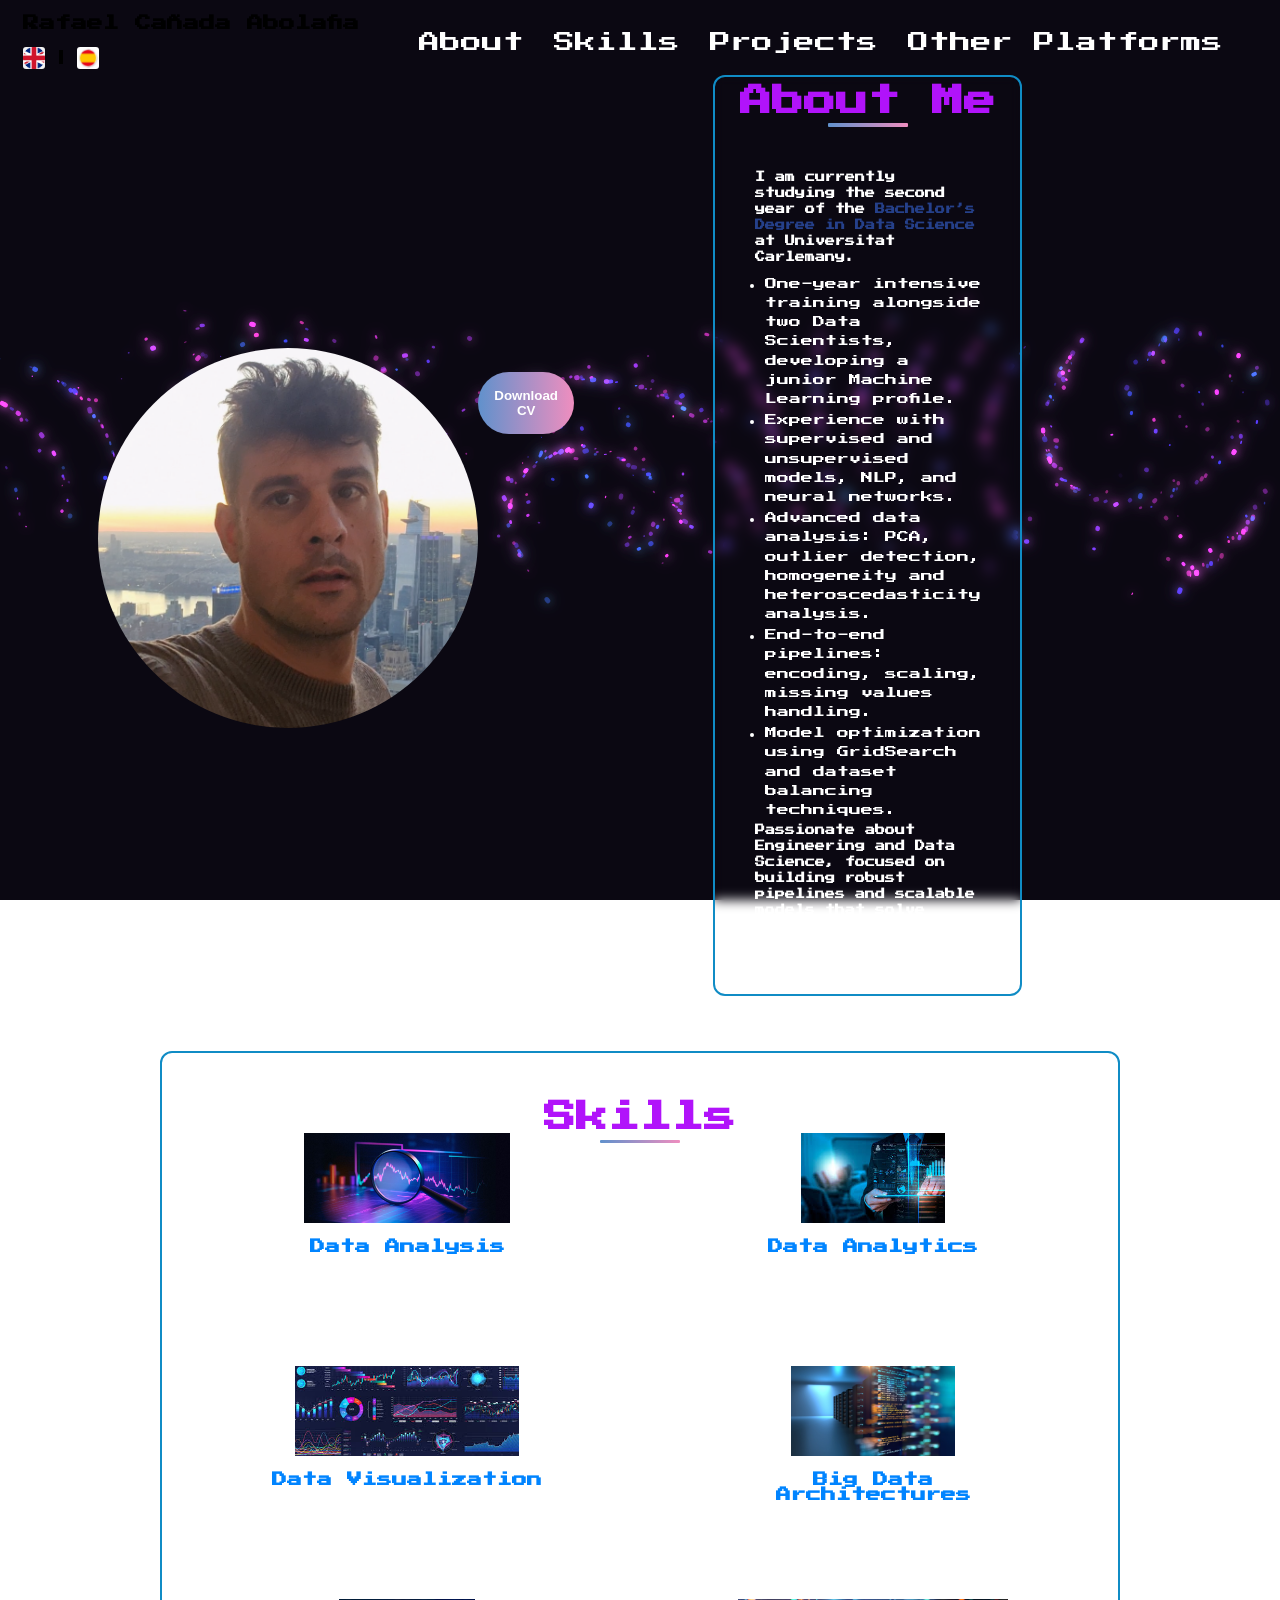
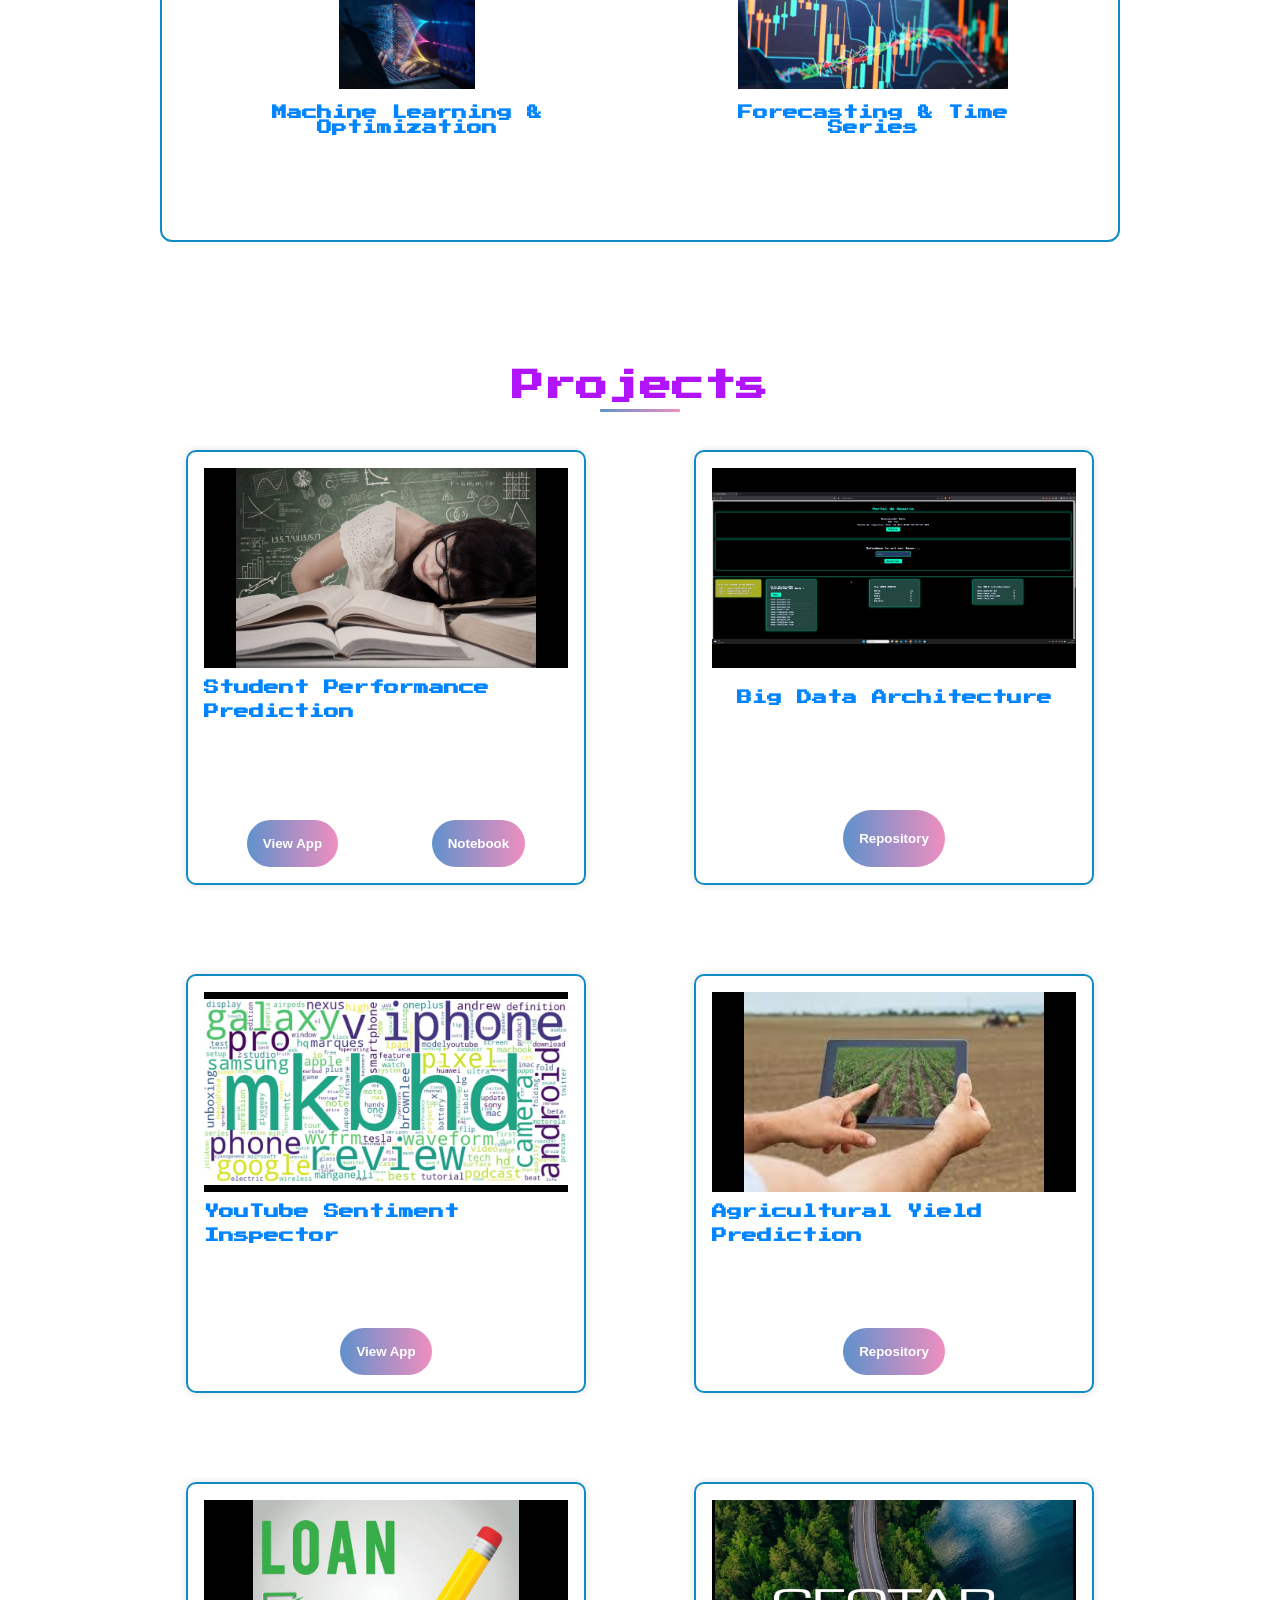
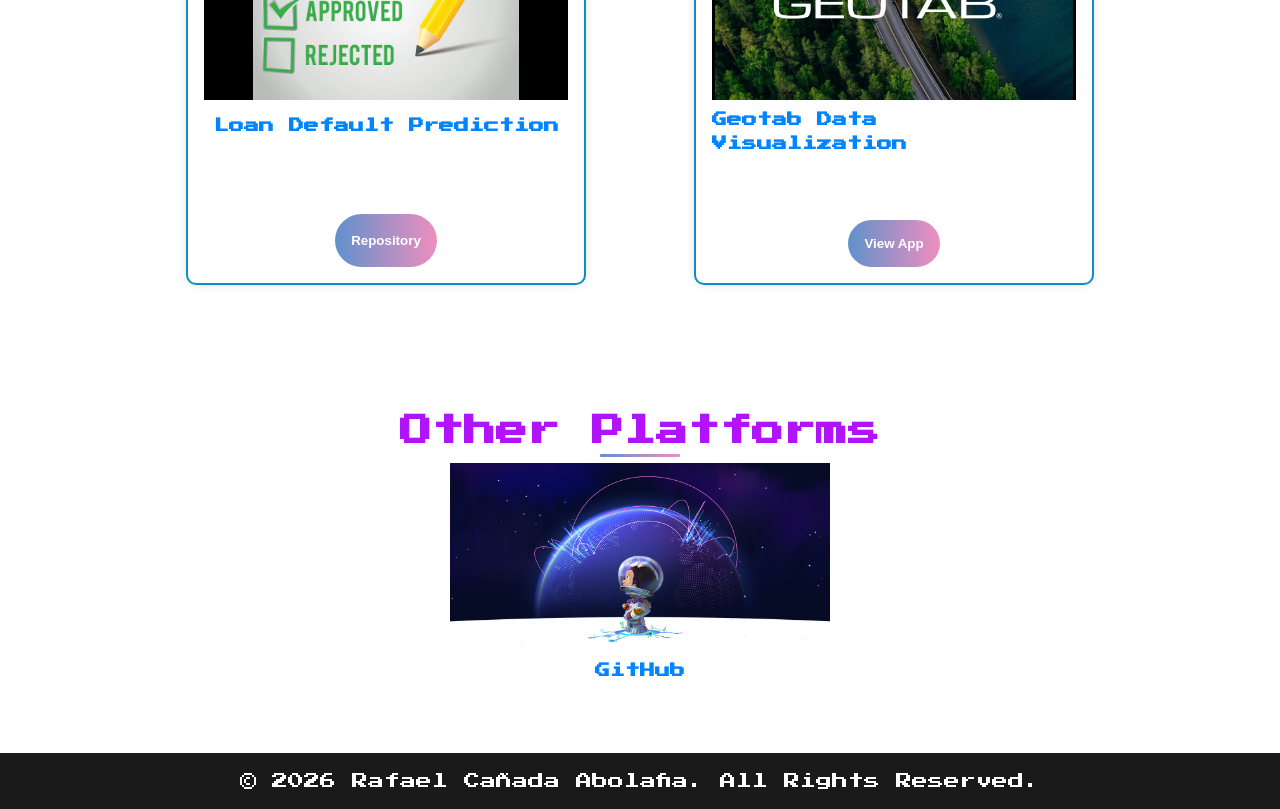
==== index2.html @ ab8c044e "primera" ====
<!DOCTYPE html>
<html lang="en">

<head>
    <meta charset="UTF-8">
    <meta name="viewport" content="width=device-width, initial-scale=1.0">
    <title>Rafael Cañada Abolafia | Data Scientist</title>
    <link rel="stylesheet" href="style.css">
    <link rel="stylesheet" href="mediaqueries.css">
    <link rel="icon" href="assets/square_logo.png" type="image/x-icon">
</head>

<body class="demo-1">
<div class="content content--canvas"></div>

<header>
    <nav id="nav">
        <div class="header">
            <div class="logo">
                <h4>Rafael Cañada Abolafia</h4>
                <br>
                <div class="language-switcher">
                <a href="index2.html" title="English">
                    <img src="assets/en.png" alt="English" class="lang-flag">
                </a>

                <span>|</span>

                <a href="index.html" title="Español">
                    <img src="assets/es.png" alt="Español" class="lang-flag">
                </a>
</div>
            </div>
            <ul class="nav-links">
                <li><a href="#about">About</a></li>
                <li><a href="#proficiencies">Skills</a></li>
                <li><a href="#projects">Projects</a></li>
                <li><a href="#other-platforms">Other Platforms</a></li>
            </ul>
        </div>
    </nav>
</header>

<main>

<!-- PROFILE -->
<section id="profile">
    <div class="section_pic_container">
        <img src="assets/profile.png" class="profile-pic" alt="Rafael Cañada Abolafia">
        <div class="btn_container">
            <a href="assets/CV_Rafael_Cañada_Abolafia.pdf" download>
                <button class="btn btn_color project_btn">Download CV</button>
            </a>
        </div>
    </div>

    <div class="section_text">
        <section id="about">
            <h1 class="title_2">About Me</h1>
            <div class="text_container">
                <p>
                    I am currently studying the second year of the <strong>Bachelor’s Degree in Data Science</strong> at Universitat Carlemany.
                </p>
                <ul>
                    <li>One-year intensive training alongside two Data Scientists, developing a junior Machine Learning profile.</li>
                    <li>Experience with supervised and unsupervised models, NLP, and neural networks.</li>
                    <li>Advanced data analysis: PCA, outlier detection, homogeneity and heteroscedasticity analysis.</li>
                    <li>End-to-end pipelines: encoding, scaling, missing values handling.</li>
                    <li>Model optimization using GridSearch and dataset balancing techniques.</li>
                </ul>
                <p>
                    Passionate about Engineering and Data Science, focused on building robust pipelines and scalable models that solve real-world problems.
                </p>
            </div>
        </section>
    </div>
</section>

<!-- SKILLS -->
<section id="proficiencies">
    <h1 class="title_2">Skills</h1>

    <div class="article_container">
        <article>
            <img src="assets/data-analysis.png" class="icon">
            <h3>Data Analysis</h3>
            <p>Extracting insights, detecting patterns, trends and anomalies to support data-driven decisions.</p>
        </article>

        <article>
            <img src="assets/data-analytics.png" class="icon">
            <h3>Data Analytics</h3>
            <p>Predictive analytics and Machine Learning to optimize processes and forecast outcomes.</p>
        </article>

        <article>
            <img src="assets/data-visualization.png" class="icon">
            <h3>Data Visualization</h3>
            <p>Clear and interactive dashboards and reports for effective data communication.</p>
        </article>

        <article>
            <img src="assets/front-end-web-development.png" class="icon">
            <h3>Big Data Architectures</h3>
            <p>Scalable architectures using Flask, Celery, Redis, SQL and NoSQL databases.</p>
        </article>

        <article>
            <img src="assets/machine_learning.png" class="icon">
            <h3>Machine Learning & Optimization</h3>
            <p>Supervised and unsupervised models, clustering, NLP and neural networks.</p>
        </article>

        <article>
            <img src="assets/square_logo.png" class="icon">
            <h3>Forecasting & Time Series</h3>
            <p>Time series modeling applied to crypto and financial markets.</p>
        </article>
    </div>
</section>

<!-- PROJECTS -->
<section id="projects">
<h1 class="title_2">Projects</h1>

<div class="details_container color_container">

<!-- 1 -->
<div class="subdetail_container">
<img src="assets/cyclistic.png" class="project_img">
<h2 class="projects_subtitle">Student Performance Prediction</h2>
<p>
Prediction of exam scores using Huber Regressor. Includes EDA, feature engineering, missing values handling and GridSearch optimization.
</p>
<button class="btn btn_color project_btn" onclick="window.open('https://student-performancee.streamlit.app/')">View App</button>
<button class="btn btn_color project_btn" onclick="window.open('https://github.com/falin23333/Student-Performance/blob/main/students.ipynb')">Notebook</button>
</div>

<!-- 2 -->
<div class="subdetail_container">
<img src="assets/stock-price-web-app.jpg" class="project_img">
<h2 class="projects_subtitle">Big Data Architecture</h2>
<p>
Asynchronous architecture using Flask, Celery, Redis and Supabase to handle high concurrency without database overload.
</p>
<button class="btn btn_color project_btn" onclick="window.open('https://github.com/falin23333/Arquitecturas_Big_data')">Repository</button>
</div>

<!-- 3 -->
<div class="subdetail_container">
<img src="assets/mkbhd-youtube.jpg" class="project_img">
<h2 class="projects_subtitle">YouTube Sentiment Inspector</h2>
<p>
Sentiment analysis of YouTube comments using NLP, WordClouds, sarcasm detection and offensive language detection with XGBoost.
</p>
<button class="btn btn_color project_btn" onclick="window.open('https://ytsentimentinspector-aqfycymbe3vtlucpfvsjag.streamlit.app/')">View App</button>
</div>

<!-- 4 -->
<div class="subdetail_container">
<img src="assets/clustering-analysis.jpg" class="project_img">
<h2 class="projects_subtitle">Agricultural Yield Prediction</h2>
<p>
Machine Learning model predicting crop yield using environmental and climate data across multiple countries.
</p>
<button class="btn btn_color project_btn" onclick="window.open('https://github.com/falin23333/CROPv3')">Repository</button>
</div>

<!-- 5 -->
<div class="subdetail_container">
<img src="assets/loan.png" class="project_img">
<h2 class="projects_subtitle">Loan Default Prediction</h2>
<p>
Classification model predicting loan default risk. Final AdaBoost model achieved 87% accuracy.
</p>
<button class="btn btn_color project_btn" onclick="window.open('https://github.com/falin23333/LOAN')">Repository</button>
</div>

<!-- 6 -->
<div class="subdetail_container">
<img src="assets/churn.png" class="project_img">
<h2 class="projects_subtitle">Geotab Data Visualization</h2>
<p>
Real-time vehicle telemetry visualization using Geotab API, interactive charts and heatmaps.
</p>
<button class="btn btn_color project_btn" onclick="window.open('https://appgeo-kp6hw2qejh2hgswvzeaqpr.streamlit.app/')">View App</button>
</div>

</div>
</section>

<!-- PLATFORMS -->
<section id="other-platforms">
<h1 class="title_2">Other Platforms</h1>
<div class="details_container color_container">
<a href="https://github.com/falin23333" class="platform-link">
<img src="assets/github.jpg" class="project_img">
<h2>GitHub</h2>
<p>All things code</p>
</a>
</div>
</section>

<footer class="footer">
<p>© 2026 Rafael Cañada Abolafia. All Rights Reserved.</p>
</footer>

</main>

<script src="js/noise.min.js"></script>
<script src="js/util.js"></script>
<script src="js/swirl.js"></script>
<script src="script.js"></script>

</body>
</html>
---- style.css ----
/* GENERAL */

/*@import url('https://fonts.googleapis.com/css2?family=Poppins:wght@300;400;500;600&amp;display=swap');*/
@import url('https://fonts.googleapis.com/css2?family=Open+Sans:ital,wght@0,300..800;1,300..800&family=Press+Start+2P&family=Roboto:ital,wght@0,100..900;1,100..900&display=swap');
.press-start-2p-regular {
  font-family: "Press Start 2P", system-ui;
  font-weight: 400;
  font-style: normal;
}
* {
    margin: 0;
    padding: 0;
    box-sizing: border-box;
}
.profile-pic {
    width: 380px;       /* Ajusta el tamaño que necesites */
    height: 380px;      /* Mantén ancho y alto iguales para un círculo perfecto */
    border-radius: 50%; /* Esto hace que la imagen sea circular */
    object-fit: cover;  /* Asegura que la imagen mantenga su proporción y se recorte correctamente */
}
.content--canvas {
    position: fixed;
    inset: 0;
    z-index: -1;
    pointer-events: none;
    background: radial-gradient(circle at center, rgba(20,15,40,0.8) 0%, rgba(15,10,30,1) 100%);
}

canvas {
    position: absolute;
    inset: 0;
    width: 100%;
    height: 100%;
}
.language-switcher {
    display: flex;
    align-items: center;
    gap: 8px;
}

.lang-flag {
    width: 22px;
    height: 16px;
    object-fit: cover;
    border-radius: 3px;
    cursor: pointer;
    transition: transform 0.2s ease, opacity 0.2s ease;
}

.lang-flag:hover {
    transform: scale(1.1);
    opacity: 0.85;
}
html, body {
    background:transparent;
    font-family: "Press Start 2P", system-ui;
}
.text_container {
    color: white;              /* Texto blanco */
    background: transparent;    /* Fondo transparente si el contenedor es morado */
    padding: 20px;              /* Espacio interno */
    line-height: 1.6;           /* Mejor lectura */
    font-size: 12px;            /* Tamaño legible */
    font-family: "Press Start 2P", system-ui;
    text-align: center;           /* Alinea todo el texto a la izquierda */
}

.text_container ul {
    list-style: disc;           /* Viñetas normales */
    padding-left: 10px;         /* Separación de la lista del borde */
    margin-top: 10px;
    text-align: left; 
}

.text_container ul li {
    margin-bottom: 2px;        /* Separación entre ítems */
    color: white;               /* Asegura que el texto de la lista sea blanco */
}

.text_container strong {
    color: #25408a;            /* Amarillo para resaltar lo importante */
}
h1 {
    color: #ffffff;
}
h2 {
    color: #0084ff;
    
}
h3 {
    color: #bbbbbb;
    font-size: 2px;
}
html {
    scroll-behavior: smooth;
}

p {
    color: #ffffff; /* letraws del proyectos */
    
}

/* TRANSITION */

a,
.btn {
    transition: color 0.3s ease, background-color 0.3s ease;
}

/* DESKTOP NAV */

.header {
    width: 100%;
    padding: 15px 0px;
    display: flex;
    justify-content: space-around;
    align-items: center;
}

nav {
    width: 100%;
    display: flex;
    align-items: center;
}

nav ul {
    list-style: none;
    display: flex;
    margin-right: 20px;
}

nav ul li {
    margin: 0 15px;
}

.nav-links {
    list-style: none;
    margin-top: 0;
    font-size: 1.3rem;
}

.logo img {
    max-width: 50px;
    height: auto;
}

a {
    color: rgb(255, 255, 255);
    text-decoration: none;
    text-decoration-color: white;
}

a:hover {
    color: rgb(96, 145, 204);
    text-decoration: underline;
    text-underline-offset: 1rem;
    text-decoration-color: rgb(96, 145, 204);
}

/* HAMBURGER MENU */

#hamburger-nav {
    display: none;
}

.hamburger-menu {
    position: relative;
    display: inline-block;
}

.hamburger-icon {
    display: flex;
    flex-direction: column;
    justify-content: space-between;
    height: 24px;
    width: 30px;
    cursor: pointer;
}

.hamburger-icon span {
    width: 100%;
    height: 2px;
    background-color: black;
    transition: all 0.3 ease-in-out;
}

.menu-links {
    position: absolute;
    top: 100%;
    right: 0%;
    background-color: white;
    width: fit-content;
    max-height: 0;
    overflow: hidden;
    transition: all 0.3 ease-in-out;
}

.menu-links a {
    display: block;
    padding: 10px;
    text-align: center;
    font-size: 1.2rem;
    color: rgb(65, 71, 126);
    text-decoration: none;
    transition: all 0.3 ease-in-out;
}

.menu-links a:hover {
    color: rgb(96, 145, 204);
}

.menu-links li {
    list-style: none;
}

.menu-links.open {
    max-height: 300px;
}

.hamburger-icon.open span:nth-child(1) {
    transform: rotate(45deg) translate(10px, 5px);
}

.hamburger-icon.open span:nth-child(2) {
    opacity: 0;
}

.hamburger-icon.open span:nth-child(3) {
    transform: rotate(-45deg) translate(10px, -5px);
}

.hamburger-icon span:nth-child(1),
.hamburger-icon span:nth-child(2),
.hamburger-icon span:nth-child(3) {
    transform: none;
}

/* SECTIONS */

main {
    margin-top: 60px;
}

section {
    padding-top: 4vh;
    margin: 0 10rem;
    box-sizing: border-box;
    min-height: fit-content;
}

.section-container {
    display: flex;
}

/* PROFILE SECTION */

#profile {
    display: flex;
    justify-content: center;
    align-items: center;
    gap: 5rem;
    height: 15vh;
}

.section_pic_container {
    display: flex;
    height: 375px;
    width: 375px;
    margin: auto 0;
}

.section_text {
    align-self: center;
    text-align: center;
}

.section_text p {
    font-weight: 600;
}

.section_text_p1 {
    text-align: center;
}

.section_text_p2 {
    font-size: 1.5rem;
    margin-bottom: 1rem;
}

.title_1 {
    font-family: 'Franklin Gothic Medium', 'Arial Narrow', Arial, sans-serif;
    font-size: 40px;
    text-align: right;
    padding: auto;
    color: #25408a;

}

.btn_container {
    margin-top: 1.5rem;
    text-align: center;
    
}

.btn_color {
    background: linear-gradient(90deg, #6091cc, #ef8ebf);
    border: none;
    color: white;
    padding: 1rem 1rem;
    font-weight: 600;
    border-radius: 2rem;
    cursor: pointer;
    transition: background-color 0.3s ease, transform 0.2s ease;
}

.btn_color:hover {
    background-color: #4f7ebf;
    transform: scale(1.05);
}

/* ABOUT SECTION */

#about {
    padding: 4rem 0;
    text-align: center;
    padding: 0.5rem 1.2rem;
    border: 2px solid rgb(16, 140, 197);
    border-radius: 12px;
    background: transparent;
    backdrop-filter: blur(6px);
    font-size: 8px;
    
}

.title_2 {
    font-size: 2.0rem;
    position: relative;
    color: #b113fa;
}

.title_2::after {
    content: "";
    position: absolute;
    bottom: -10px;
    left: 50%;
    transform: translateX(-50%);
    width: 80px;
    height: 3.5px;
    background: linear-gradient(90deg, #6091cc, #ef8ebf);
    border-radius: 1px;
}

.text_container {
    margin: 2rem auto;
    text-align: right;
    
}

.text_container p {
    
    color: #ffffff;
    line-height: 1.6;
    text-align: left;
    font-size: 10px;
}

/* PROFICIENCIES SECTION */

#proficiencies {
    text-align: center;
    display: inline-block;

    padding: 3rem 2rem;

    border: 2px solid rgb(16, 140, 197);
    border-radius: 12px;
    /*background: rgba(139, 89, 131, 0.1);*/
    backdrop-filter: blur(6px);
    font-size: 10px;
    margin-top: 4rem;
    margin-bottom: 4rem;
}
.article_container {
    display: flex;
    flex-wrap: wrap;
    justify-content: space-around;
    gap: 2.5rem;
    
    
}
footer.footer {
    background-color: #1a1a1a; /* Aquí pones el color que quieras */
    color: white; /* Cambia el color del texto para que contraste */
    padding: 20px; /* Ajusta el padding si quieres más espacio */
    text-align: center; /* Centra el texto */
}
article {
    display: flex;
    flex-direction: column;
    align-items: center;
    max-width: 320px;
    text-align: center;
}

article .icon {
    cursor: pointer;
    height: 90px;
    margin-bottom: 1rem;
}

article h3 {
    font-size: 15px;
    color: #0084ff;
    margin-bottom: 12px;
}

article p {
    color: #ffffff;
    line-height: 1.5;
    text-align: justify;
}

/* PROJECTS SECTION */

#projects {
    padding: 4rem 0;
    text-align: center;
}

.details_container {
    display: flex;
    flex-wrap: wrap;
    justify-content: space-around;
    gap: 3.5rem;
    margin-top: 1rem;
    font-size: 10px;
    color: #ffffff;
    margin-bottom: 1px;
    
    
    
}

.subdetail_container {
    /*background-color: rgb(148, 168, 187);*/
    
    border-radius: 10px;
    padding: 1rem 1rem;   /* ⬅ menos espacio interno */
    max-width: 400px;        /* ⬅ más estrecho */
    text-align: left;

    box-shadow: 0px 0px 8px rgba(0, 0, 0, 0.12);
    transition: transform 0.2s ease-in-out;
    
    border: 2px solid rgb(16, 140, 197);
    /*background: rgba(139, 89, 131, 0.1);*/
    backdrop-filter: blur(5px);
    margin-bottom: 12px;
    font-size: 15px;
    display: flex;
    flex-wrap: wrap;
    justify-content: space-around;
    gap: 0.5rem;
    margin-top: 2rem;
    font-size: 10px;
    color: #ffffff;
    margin-bottom: 1px;
    line-height: 1.6;
     /* ⬅ cambiar la fuente de los proyectos */
}
       /* ⬅ menos espacio vertical */
    


.subdetail_container:hover {
    transform: scale(1.02);
    box-shadow: 0px 0px 15px rgba(0, 0, 0, 0.2);
}

.project_img {
    width: 100%;
    height: 200px;
    object-fit: contain;
    background-color: #000; /* opcional */
}

/* OTHER PLATFORMS SECTION */

#other-platforms {
    padding: 4rem 0;
    text-align: center;
}

.sub-detail_container {
    
    border: 1px solid #ddd;
    border-radius: 5px;
    padding: 1.5rem;
    max-width: 340px;
    text-align: center;
    box-shadow: 0px 0px 10px rgba(0, 0, 0, 0.1);
    transition: transform 0.2s ease-in-out;
    text-align: center;
    display: inline-block;

    padding: 3rem 2rem;

    border: 2px solid rgba(255, 255, 255, 0.25);
    border-radius: 12px;
    background: rgba(4, 0, 255, 0.1);
    backdrop-filter: blur(6px);

    margin-top: 4rem;
    margin-bottom: 4rem;
}

.sub-detail_container:hover {
    transform: scale(1.02);
    box-shadow: 0px 0px 15px rgba(0, 0, 0, 0.2);
}

a.platform-link {
    color: black;
    text-decoration: none;
    text-decoration-color: none;
}

/* CONTACT SECTION */

#contact {
    padding: 4rem 0;
    text-align: center;
}

.contact-container {
    display: flex;
    flex-wrap: wrap;
    justify-content: space-around;
    gap: 2rem;
    padding: 2rem;
}

.contact-card {
    flex: 1;
    text-align: left;
}

.contact-form {
    max-width: 400px;
    margin: 0 auto;
}

.form-group {
    margin-bottom: 1rem;
}

label {
    display: block;
    font-weight: 600;
    margin-bottom: 0.5rem;
}

.form-group input,
.form-group textarea {
    width: 100%;
    padding: 0.5rem;
    font-size: 1rem;
    border: 1px solid #ccc;
    border-radius: 5px;
}

textarea {
    resize: none;
}

.submit-button {
    background: linear-gradient(90deg, #6091cc, #ef8ebf);
    border: none;
    color: white;
    padding: 1rem 2rem;
    font-weight: 600;
    border-radius: 5px;
    cursor: pointer;
    transition: background-color 0.3s ease, transform 0.2s ease;
}

.submit-button:hover {
    background-color: #4f7ebf;
    transform: scale(1.05);
}

.contact-info {
    text-align: left;
    flex: 1;
    max-width: 400px;
}

.info-item {
    display: flex;
    align-items: center;
    margin-bottom: 0.3rem;
}

.contact-icon {
    width: 24px;
    height: 24px;
    margin-right: 1rem;
}

.contact-info h2 {
    font-size: 1.5rem;
}

.contact-info a {
    color: #ffffff;
    text-decoration: none;
}

.contact-info a:hover {
    color: rgb(96, 145, 204);
}

/* FOOTER SECTION */

footer {
    padding: 2rem 0;
    text-align: center;
    background-color: #F9F9F7;
}

footer p {
    margin: 0;
}

footer p::before {
    font-size: 1.2rem;
    margin-right: 0.5rem;
}
---- mediaqueries.css ----
@media screen and (max-width: 1400px) {
    #profile {
        height: 83vh;
        margin-bottom: 6rem;
    }
    .about-containers {
        flex-wrap: wrap;
    }
}

@media screen and (max-width: 1200px) {
    #nav {
        display: none;
    }
    #hamburger-nav {
        display: flex;
    }
    #experience, .experience-details-container {
        margin-top: 2rem;
    }
    #about {
        padding: 0 0;
    }
    #profile,
    .section-container {
        display: block;
    }
    section, .section-container {
        height: fit-content;
    }
    section {
        margin: 0 5%;
    }
    .section_pic_container {
        width: 275px;
        height: 275px;
        margin: 0 auto 2rem;
    }
    .about-containers {
        margin-top: 0;
    }
    article {
        max-width: 300px;
    }
    article .icon {
        height: 90px;
    }
    .subdetail_container {
        max-width: 470px;
    }
    .sub-detail_container {
        max-width:300px ;
    }
}

@media screen and (max-width: 768px) {
    .header {
        padding: 15px 20px;
        justify-content: space-between;
    }
    .hamburger-icon {
        width: 25px;
    }
    .logo img {
        max-width: 35px;
    }
    #profile {
        height:72vh;
        margin-bottom: 0;
    }
    .about-containers, .contact-info-upper-container,
    .btn-container {
        flex-wrap: wrap;
    }
    .menu-links a, .nav-links li a {
        font-size: 0.9rem;
    }
    article, .sub-detail_container, .subdetail_container, .info-item p, .contact-info a {
        font-size:0.9rem;
    }
    .nav-links {
        flex-direction: column;
        gap: 0.5rem;
        text-align: center;
    }
    .section_pic_container {
        width: 250px;
        height: 250px;
        margin: 0 auto 2rem;
    }
    .section_text {
        width: 100%;
    }
    .section_text_p1 {
        font-size: 0.8rem;
    }
    .section_text_p2 {
        font-size: 1rem;
    }
    .title_1, .title_2 {
        font-size: 1.6rem;
    }
    .title_2::after {
        width: 70px;
    }
    .text-container {
        text-align: justify;
    }
    .text_container p {
        font-size: 0.9rem;
        line-height: 1.4;
    }
    #about, #proficiencies, #other-platforms {
        padding: 0 0;
    }
    #proficiencies {
        margin-top:5rem;
    }
    #projects {
        padding: 5rem 0;
    }
    #contact {
        padding: 2.5rem 0;
        margin-top: 2.5rem;
    }
    .article_container {
        gap: 0;
    }
    article {
        max-width: 100%;
    }
    article .icon {
        height: 70px;
    }
    article h3, .projects_subtitle, .contact-info h2 {
        font-size: 1rem;
    }
    .details_container {
        gap: 2rem;
    }
    footer {
        padding: 1rem 0;
    }    
    footer p {
        font-size: 0.7rem;
    }
    .btn_container {
        margin-top: 1rem;
        text-align: center;
    }
    .btn_color {
        padding: 0.8rem 1rem;
        font-size: 0.8rem;
    }
    .btn_color:hover {
        transform: scale(1);
    }
    .subdetail_container {
        max-width: 325px;
    }
    .sub-detail_container {
        max-width: 250px;
    }
    article p {
        text-align: center;
    }
    .text_container p {
        text-align: center;
    }
    .contact-container {
        flex-direction: column;
        padding-bottom: 0rem;
    }
    .contact-card {
        max-width: 100%;
    }
    .contact-info {
        max-width: 100%;
        text-align: center;
    }
    .form-group input,
    .form-group textarea {
        width: 100%;
    }
    .submit-button {
        width: 100%;
        font-size: 0.8rem;
        margin-top: 1rem;
    }
    .info-item {
        text-align: center;
        justify-content: center;
        margin-bottom: 0.25rem;   
    }
    label {
        font-size: 0.85rem;
        margin-bottom: 0.25rem;
    }
}

@media screen and (max-width: 600px) {
    main {
        margin-top: 40px;
    }
}
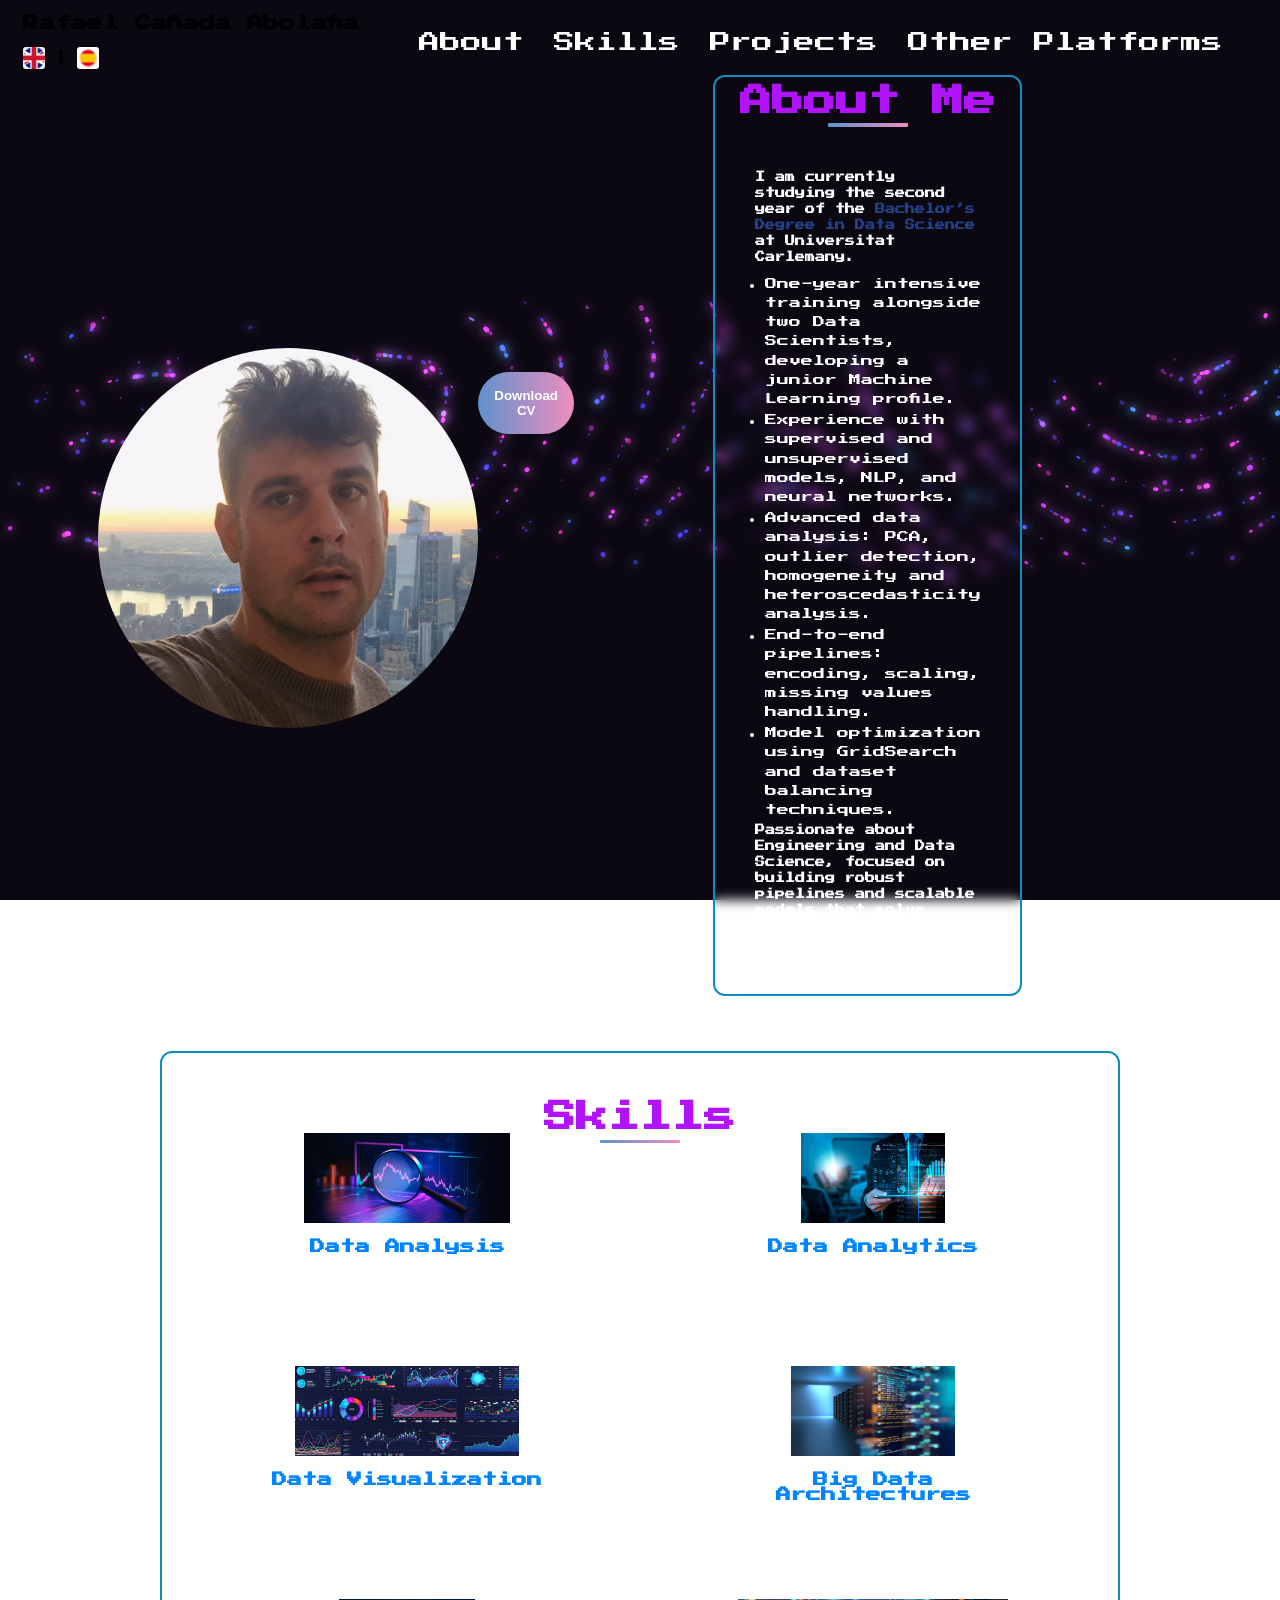
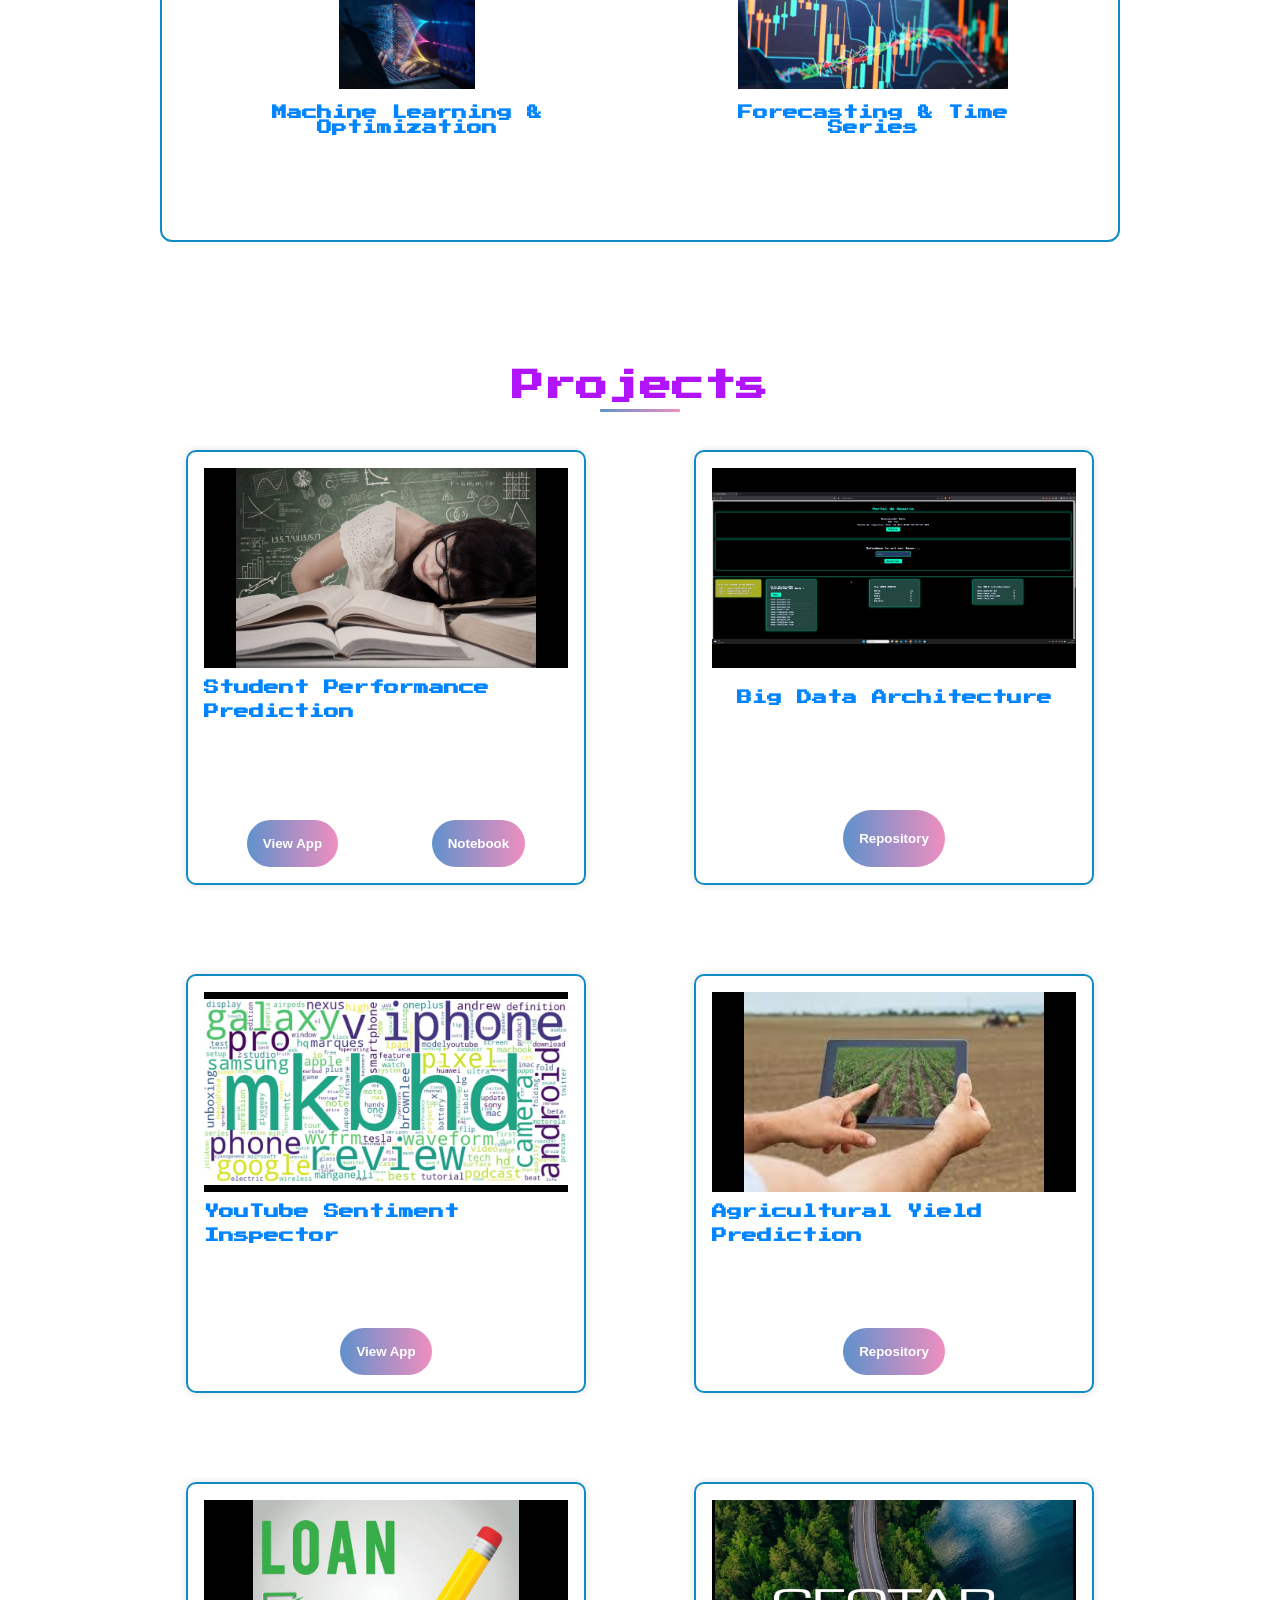
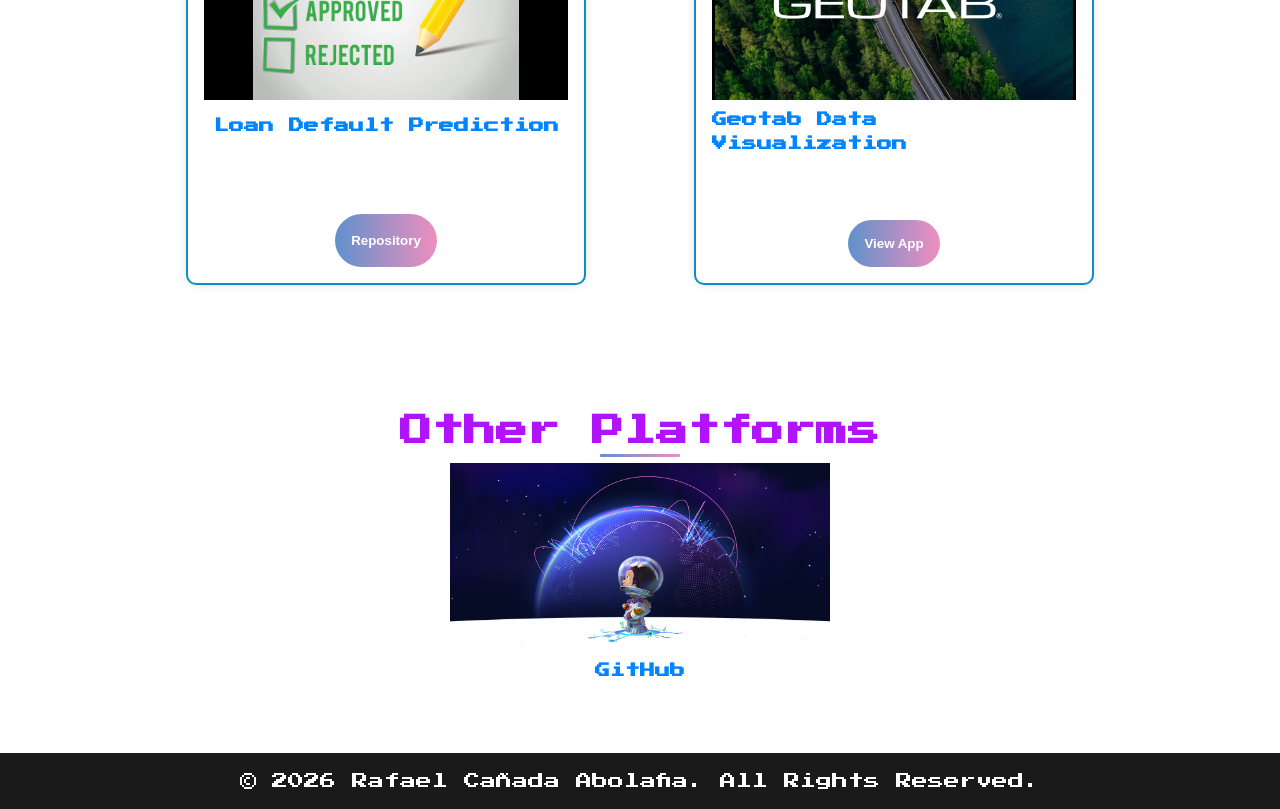
==== commit 1ac9b104: "GoogleAnalitcs" ====
--- a/index2.html
+++ b/index2.html
@@ -2,6 +2,13 @@
 <html lang="en">
 
 <head>
+    <!-- Google Tag Manager -->
+    <script>(function(w,d,s,l,i){w[l]=w[l]||[];w[l].push({'gtm.start':
+    new Date().getTime(),event:'gtm.js'});var f=d.getElementsByTagName(s)[0],
+    j=d.createElement(s),dl=l!='dataLayer'?'&l='+l:'';j.async=true;j.src=
+    'https://www.googletagmanager.com/gtm.js?id='+i+dl;f.parentNode.insertBefore(j,f);
+    })(window,document,'script','dataLayer','GTM-N9B8Z8WV');</script>
+    <!-- End Google Tag Manager -->
     <meta charset="UTF-8">
     <meta name="viewport" content="width=device-width, initial-scale=1.0">
     <title>Rafael Cañada Abolafia | Data Scientist</title>
@@ -11,6 +18,10 @@
 </head>
 
 <body class="demo-1">
+    <!-- Google Tag Manager (noscript) -->
+    <noscript><iframe src="https://www.googletagmanager.com/ns.html?id=GTM-N9B8Z8WV"
+    height="0" width="0" style="display:none;visibility:hidden"></iframe></noscript>
+    <!-- End Google Tag Manager (noscript) -->
 <div class="content content--canvas"></div>
 
 <header>
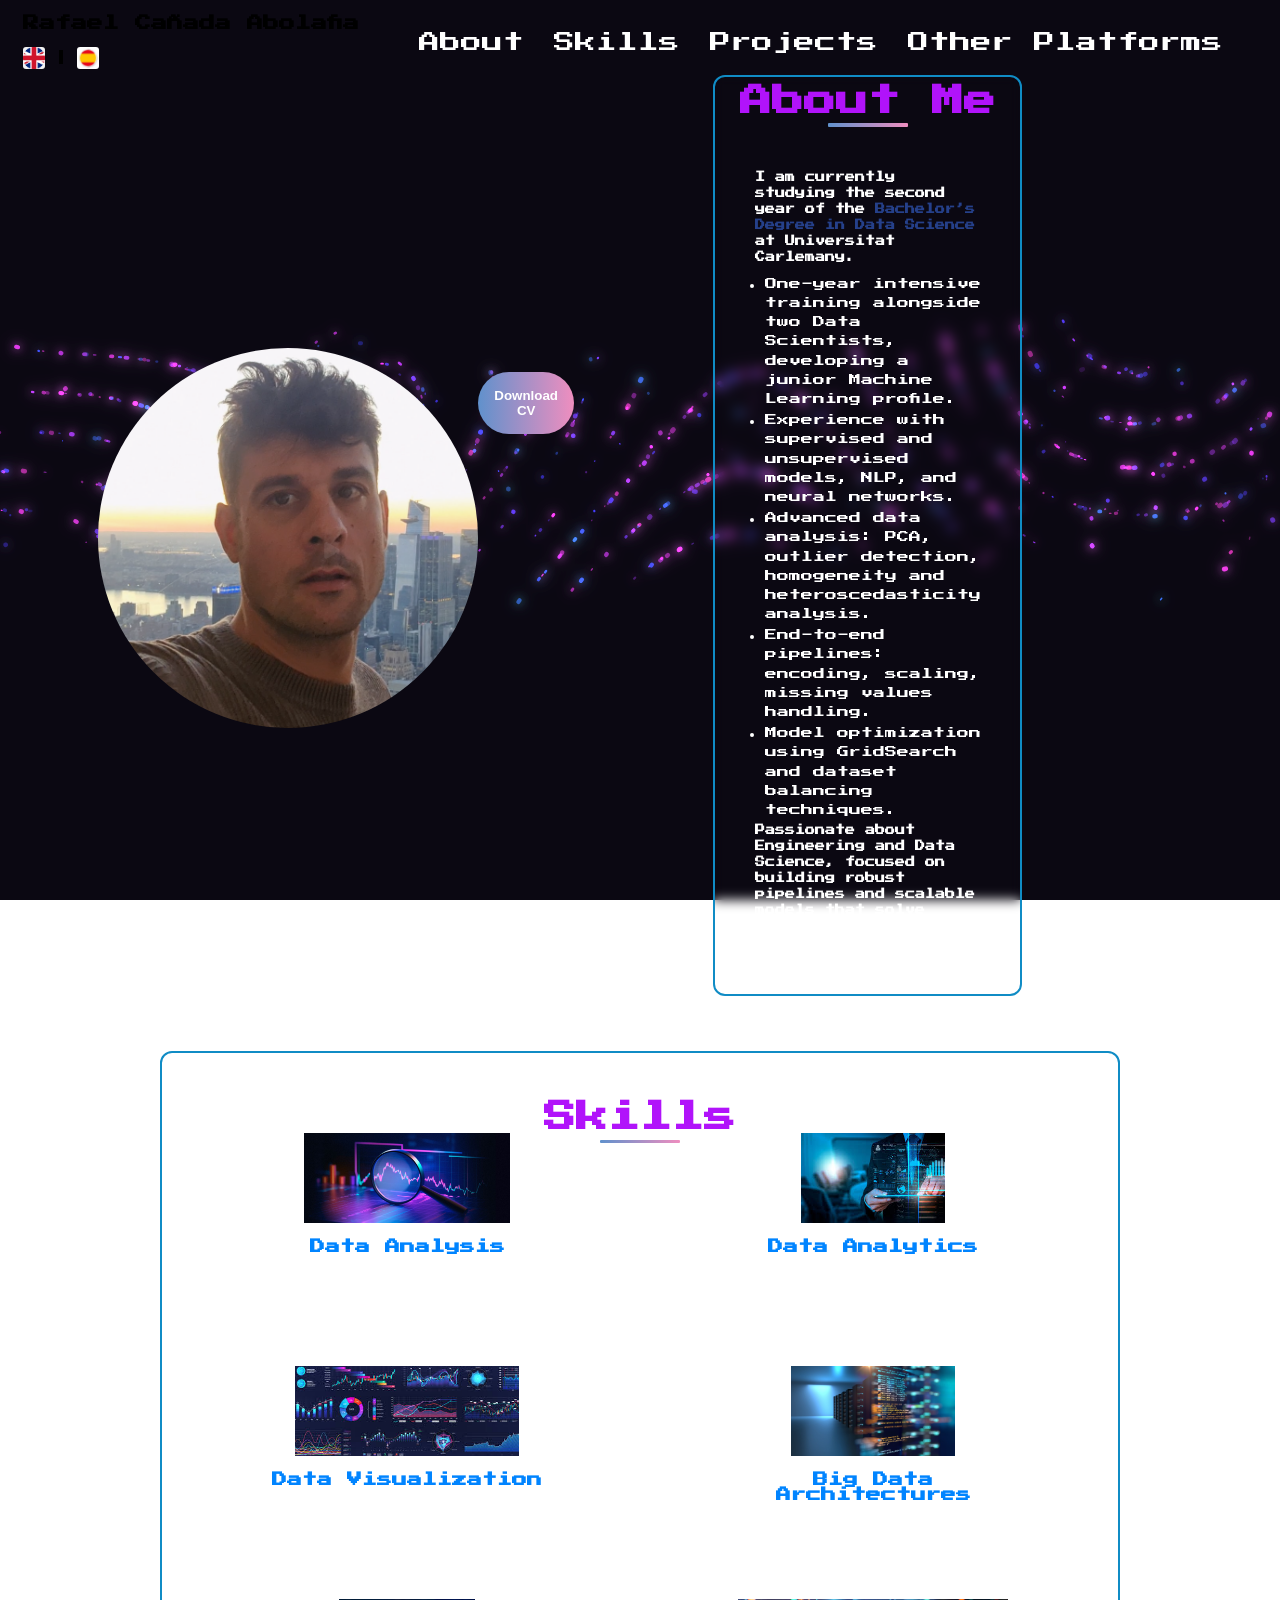
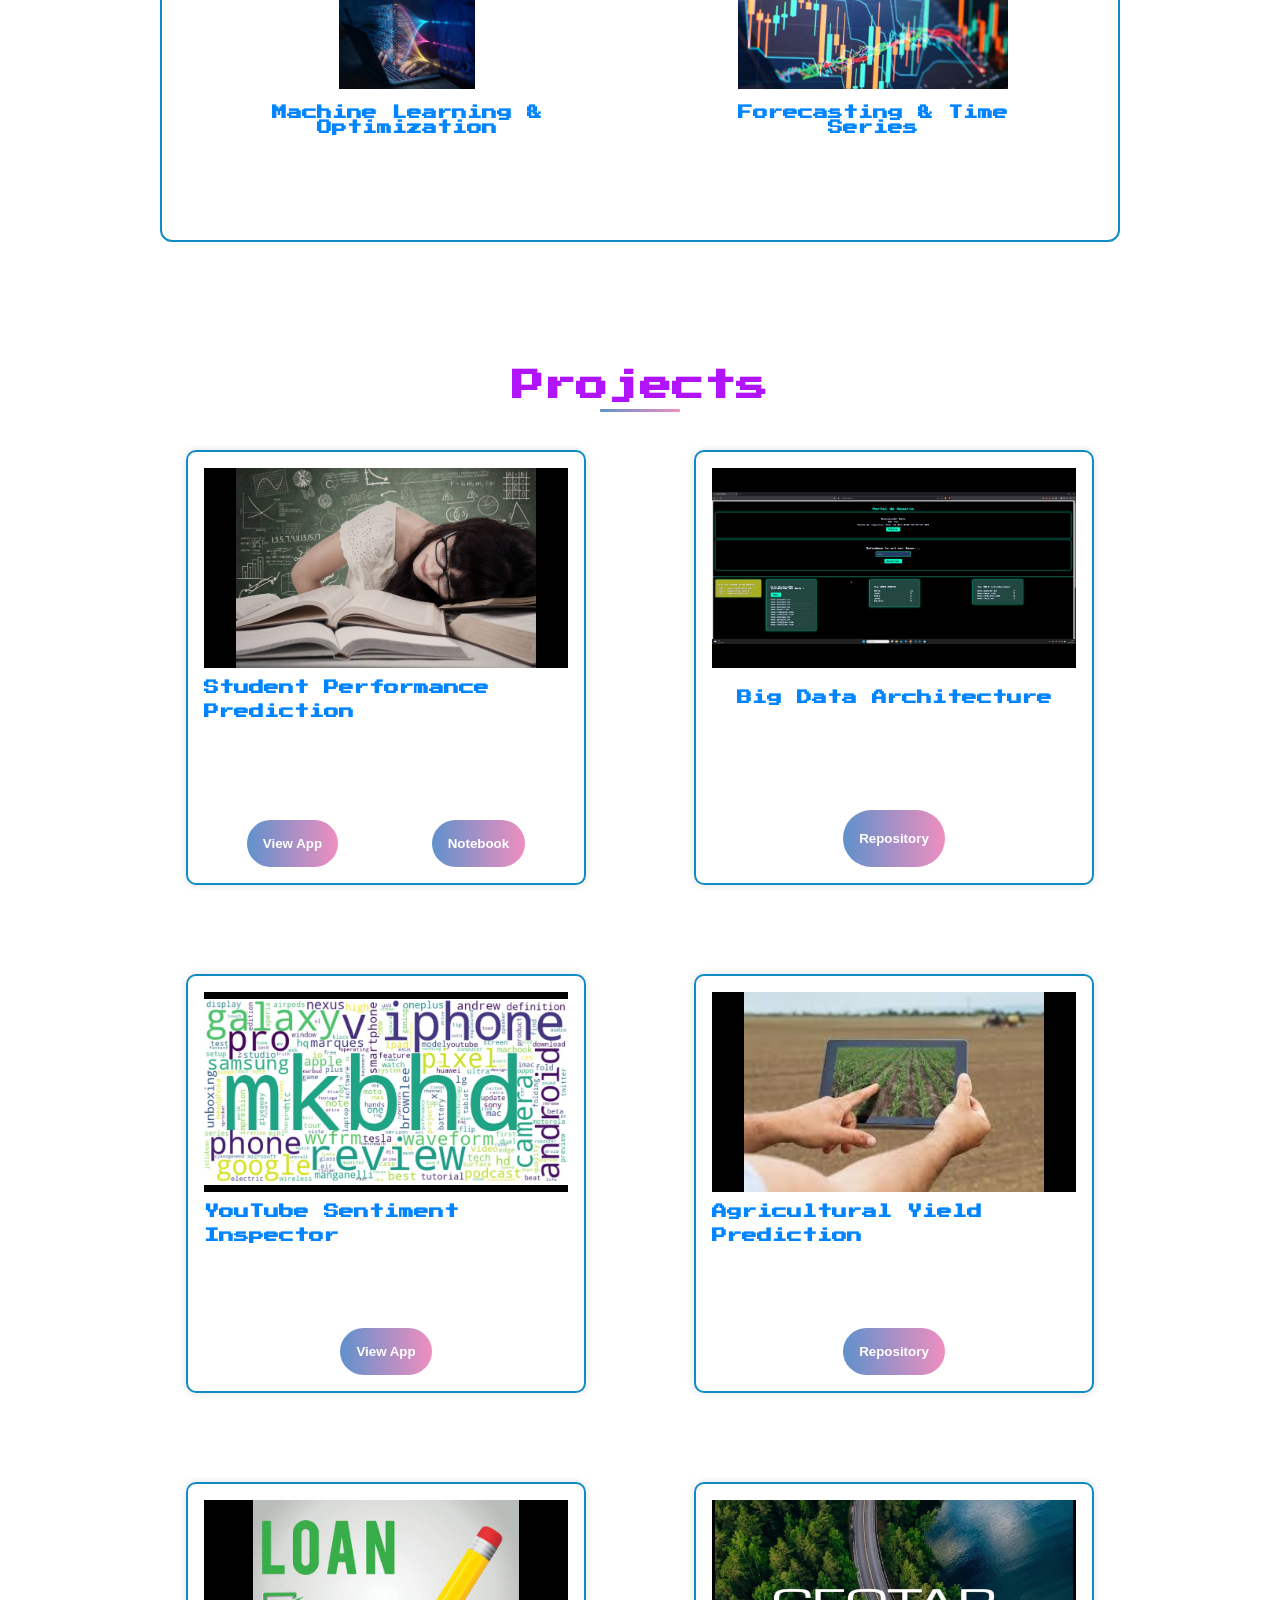
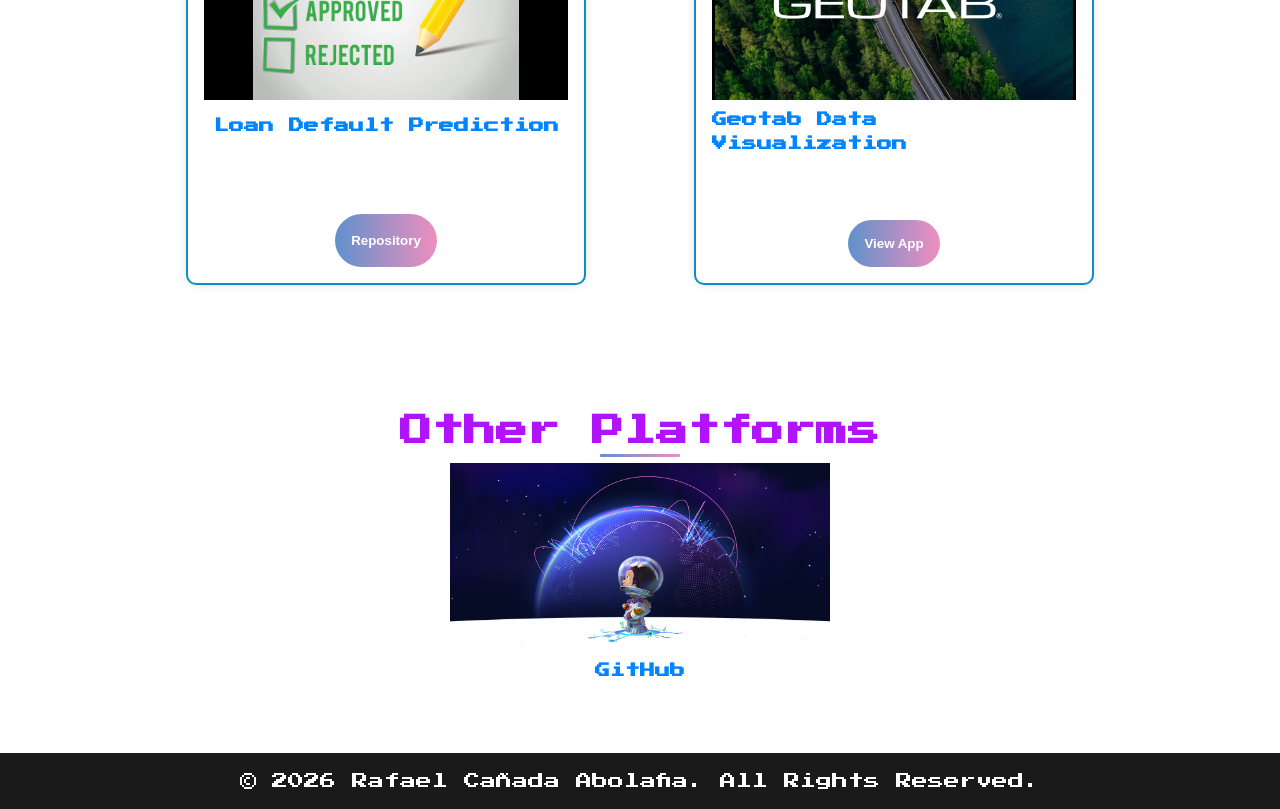
==== commit b9d5cf26: "dfgfd" ====
--- a/index2.html
+++ b/index2.html
@@ -1,5 +1,13 @@
 <!DOCTYPE html>
 <html lang="en">
+<!-- Google Analytics -->
+<script async src="https://www.googletagmanager.com/gtag/js?id=G-XXXXXXXXXX"></script>
+<script>
+  window.dataLayer = window.dataLayer || [];
+  function gtag(){dataLayer.push(arguments);}
+  gtag('js', new Date());
+  gtag('config', 'GTM-N9B8Z8WV');
+</script>
 
 <head>
     <!-- Google Tag Manager -->
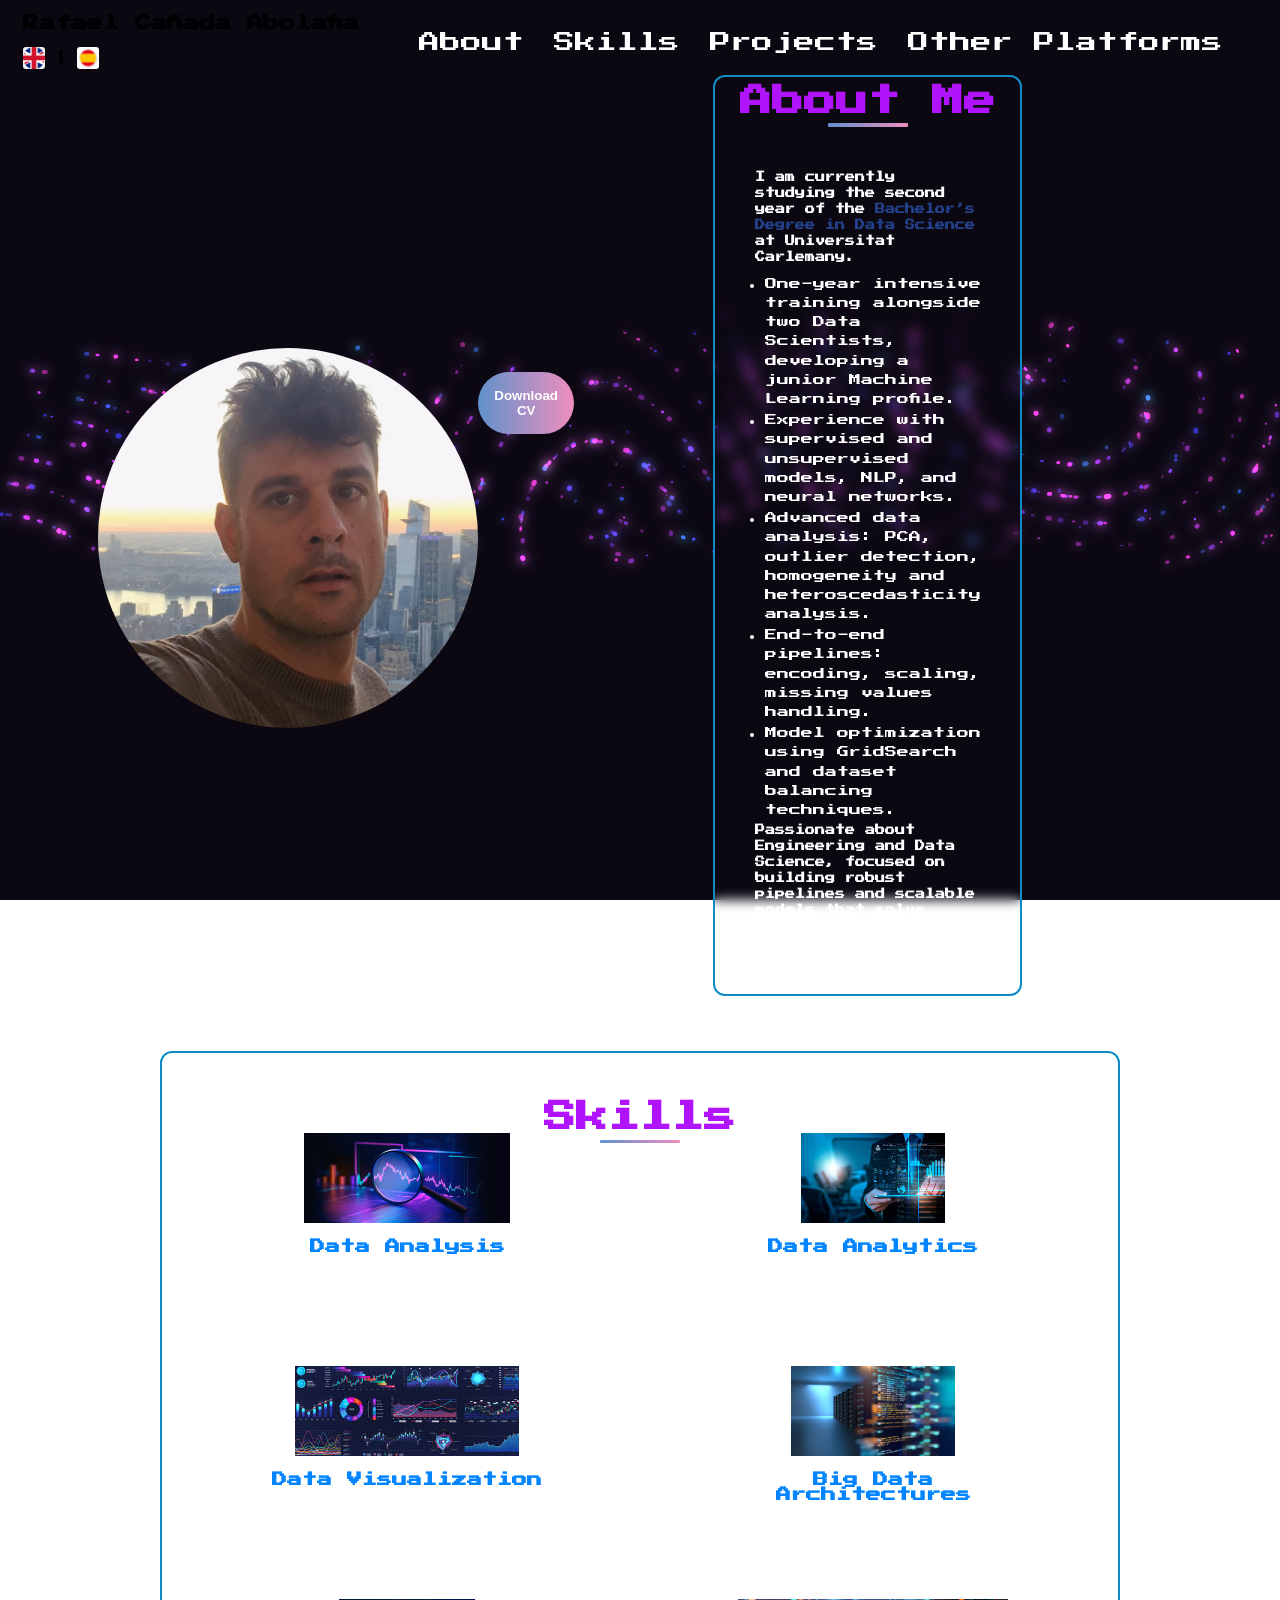
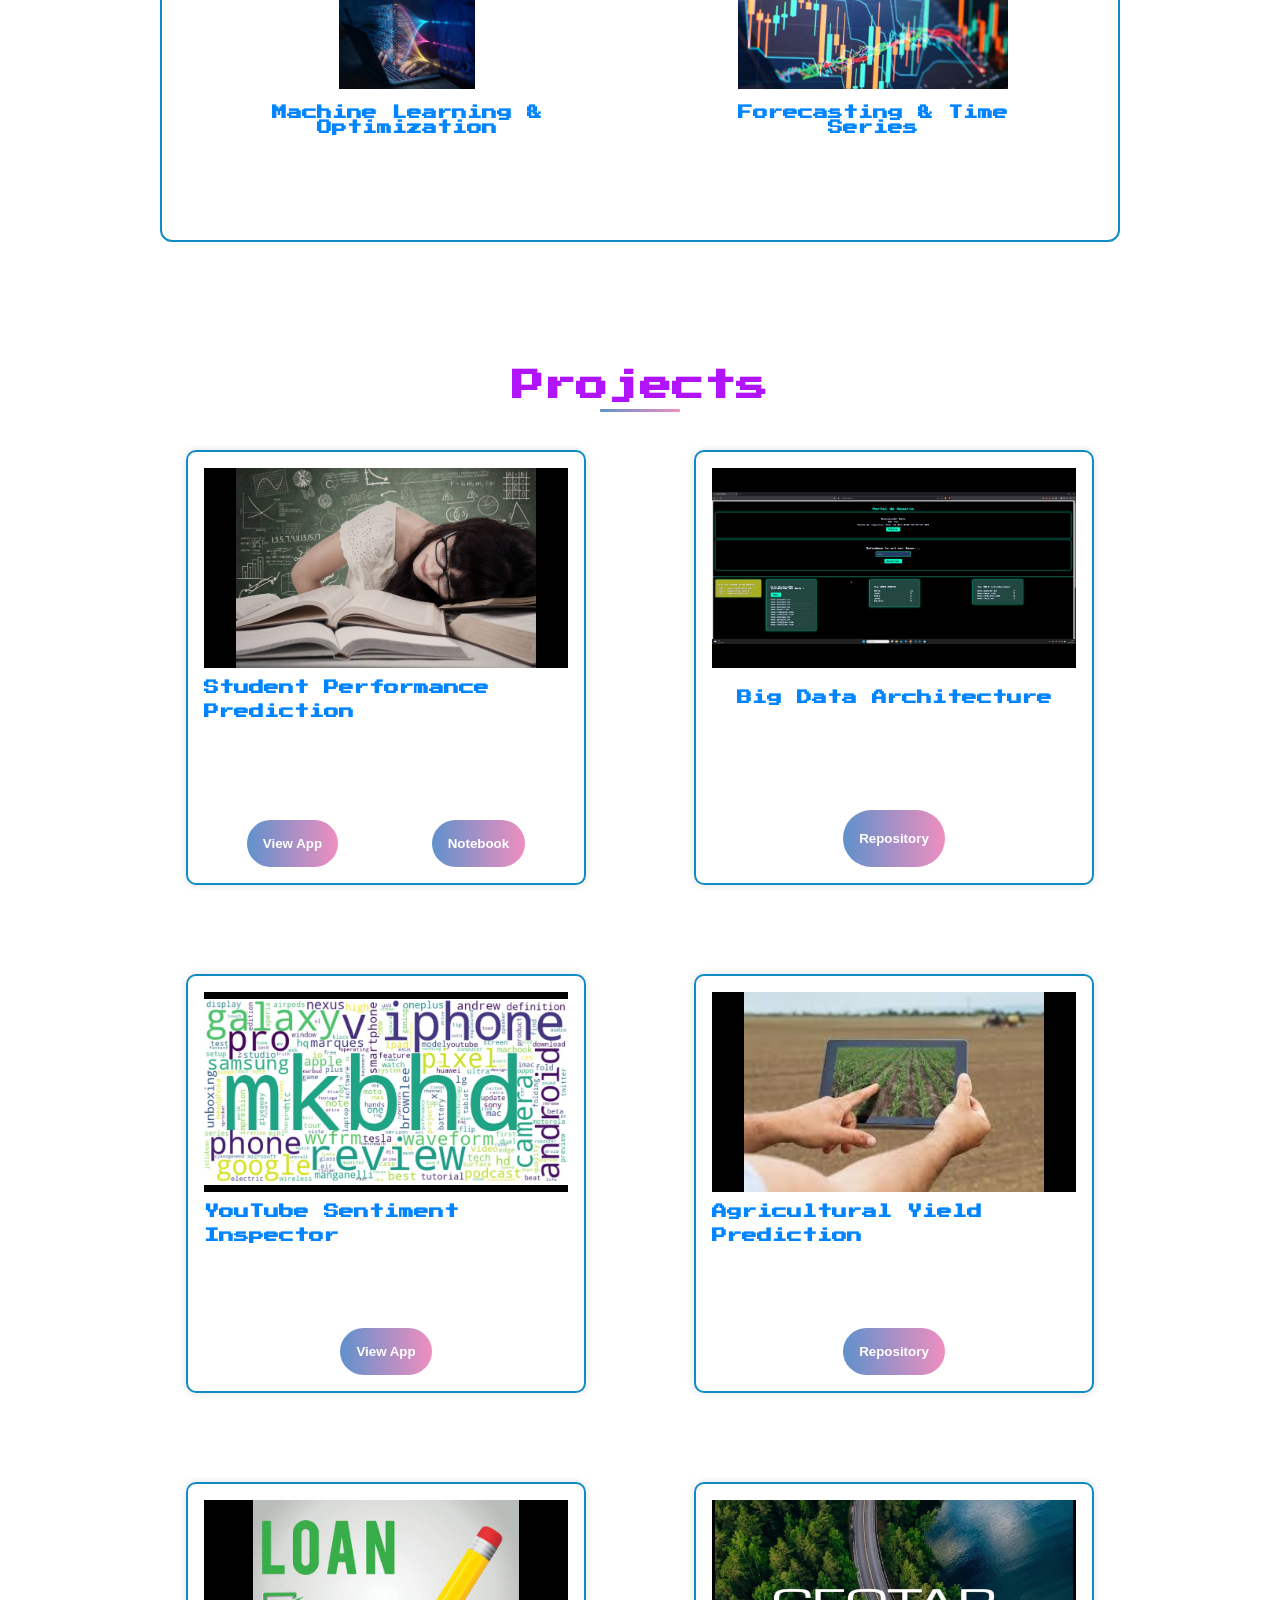
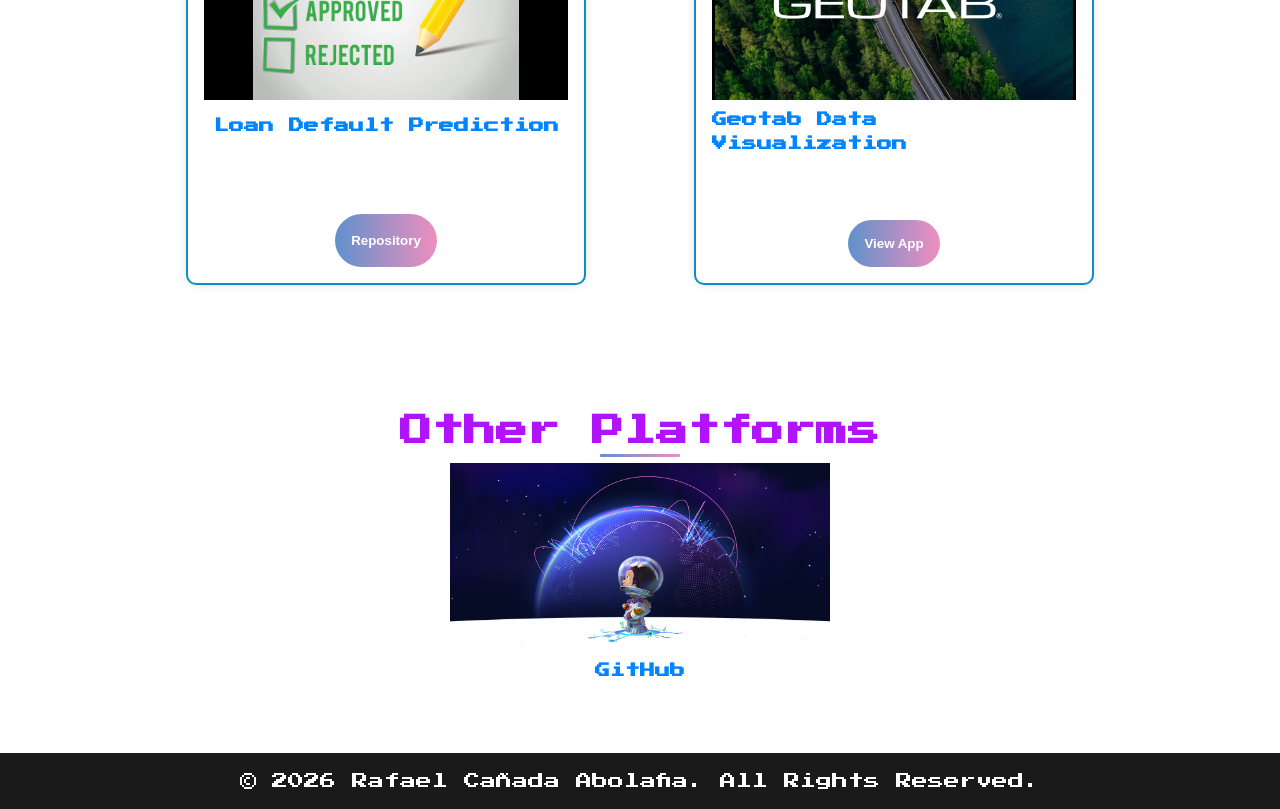
==== commit 968e2dea: "sdfdsf" ====
--- a/index2.html
+++ b/index2.html
@@ -1,12 +1,13 @@
 <!DOCTYPE html>
 <html lang="en">
-<!-- Google Analytics -->
-<script async src="https://www.googletagmanager.com/gtag/js?id=G-XXXXXXXXXX"></script>
+<!-- Google tag (gtag.js) -->
+<script async src="https://www.googletagmanager.com/gtag/js?id=G-NE25SBFHFF"></script>
 <script>
   window.dataLayer = window.dataLayer || [];
   function gtag(){dataLayer.push(arguments);}
   gtag('js', new Date());
-  gtag('config', 'GTM-N9B8Z8WV');
+
+  gtag('config', 'G-NE25SBFHFF');
 </script>
 
 <head>
